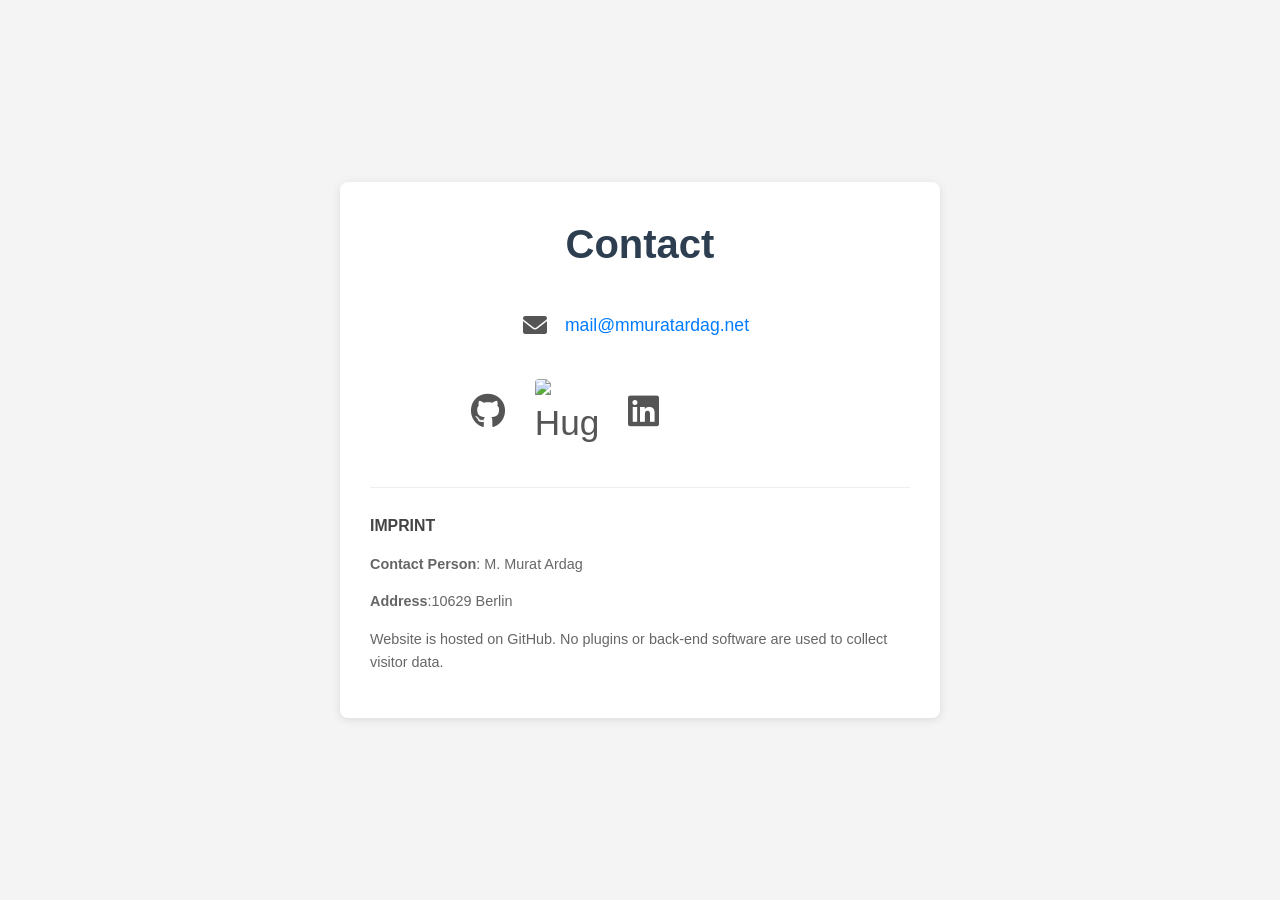
==== index.html @ 7292a0d1 "add index" ====
<!DOCTYPE html>
<html lang="en">
<head>
    <meta charset="utf-8">
    <meta name="viewport" content="width=device-width, initial-scale=1.0">
    <title>Contact M. Murat Ardag, Ph.D.</title>
    <!-- Font Awesome for general icons -->
    <link rel="stylesheet" href="https://cdnjs.cloudflare.com/ajax/libs/font-awesome/6.0.0/css/all.min.css">
    <!-- Academicons for academic-specific icons -->
    <link rel="stylesheet" href="https://cdn.jsdelivr.net/gh/jpswalsh/academicons@1.9.4/css/academicons.min.css">
    <style>
        body {
            font-family: 'Inter', sans-serif; /* Using Inter font as per instructions */
            line-height: 1.6;
            color: #333;
            margin: 0;
            padding: 20px;
            display: flex;
            flex-direction: column;
            align-items: center;
            justify-content: center;
            min-height: 100vh;
            background-color: #f4f4f4;
            box-sizing: border-box; /* Ensure padding doesn't add to total width */
        }
        .contact-container {
            background: #fff;
            padding: 30px;
            border-radius: 8px;
            box-shadow: 0 2px 10px rgba(0,0,0,0.1);
            text-align: center;
            max-width: 600px;
            width: 100%;
            box-sizing: border-box;
        }
        h1 {
            margin-top: 0;
            color: #2c3e50;
            font-size: 2.5em;
            margin-bottom: 30px;
        }
        .contact-item {
            margin-bottom: 20px;
            display: flex;
            align-items: center;
            justify-content: center;
        }
        .contact-item i, .contact-item img {
            margin-right: 10px;
            font-size: 1.5em; /* Slightly larger icons for better visibility */
            color: #555;
        }
        .contact-item a {
            color: #007bff;
            text-decoration: none;
            font-weight: 500; /* Medium weight for text */
            font-size: 1.1em;
            border-radius: 4px; /* Rounded corners for links */
            padding: 5px 8px; /* Add some padding for better clickability */
            transition: background-color 0.3s ease, color 0.3s ease;
        }
        .contact-item a:hover {
            text-decoration: none; /* Remove underline on hover for a cleaner look */
            background-color: #e9ecef;
            color: #0056b3;
        }
        .social-icons {
            margin-top: 30px;
            display: flex;
            flex-wrap: wrap;
            justify-content: center;
            gap: 20px; /* Increased gap for better spacing */
        }
        .social-icons a {
            color: #555;
            font-size: 2.2em; /* Larger social icons */
            text-decoration: none;
            transition: color 0.3s ease, transform 0.2s ease;
            display: inline-flex; /* Use flex for alignment with img */
            align-items: center;
            justify-content: center;
            border-radius: 50%; /* Make icons circular if applicable */
            padding: 5px; /* Add padding around icons */
        }
        .social-icons a:hover {
            color: #007bff;
            transform: translateY(-3px); /* Slight lift effect on hover */
        }
        .social-icons img {
            width: 1.8em; /* Adjusted size for Hugging Face logo */
            height: 1.8em;
            vertical-align: middle;
            border-radius: 4px; /* Apply rounded corners to image */
        }
        .ai { /* Specific styling for Academicons */
            font-size: 2.2em; /* Ensure Academicons match Font Awesome size */
        }
        .disclaimer {
            margin-top: 40px;
            font-size: 0.9em;
            color: #666;
            border-top: 1px solid #eee;
            padding-top: 25px;
            text-align: left; /* Align disclaimer text to the left */
        }
        .disclaimer h4 {
            margin-top: 0;
            color: #444;
            font-size: 1.1em;
            margin-bottom: 10px;
        }
        .disclaimer a {
            color: #007bff;
            text-decoration: none;
            font-weight: normal;
        }
        .disclaimer a:hover {
            text-decoration: underline;
        }

        /* Responsive adjustments */
        @media (max-width: 768px) {
            .contact-container {
                padding: 20px;
            }
            h1 {
                font-size: 2em;
            }
            .contact-item a {
                font-size: 1em;
            }
            .social-icons {
                gap: 15px;
            }
            .social-icons a {
                font-size: 2em;
            }
            .social-icons img {
                width: 1.6em;
                height: 1.6em;
            }
            .ai {
                font-size: 2em;
            }
        }

        @media (max-width: 480px) {
            .contact-container {
                padding: 15px;
            }
            h1 {
                font-size: 1.8em;
            }
            .social-icons {
                gap: 10px;
            }
            .social-icons a {
                font-size: 1.8em;
            }
            .social-icons img {
                width: 1.4em;
                height: 1.4em;
            }
            .ai {
                font-size: 1.8em;
            }
        }
    </style>
</head>
<body>
    <div class="contact-container">
        <h1>Contact</h1>

        <div class="contact-item">
            <i class="fa-solid fa-envelope"></i>
            <a href="mailto:mail@mmuratardag.net" aria-label="Email M. Murat Ardag">
                mail<span style="display:none">-no-spam-</span>@mmuratardag.net
            </a>
        </div>

        <div class="social-icons">
            <a href="https://github.com/mmuratardag" target="_blank" aria-label="GitHub Profile">
                <i class="fa-brands fa-github"></i>
            </a>
            <a href="https://huggingface.co/MMADS" target="_blank" aria-label="Hugging Face Profile">
                <img src="https://huggingface.co/front/assets/huggingface_logo-noborder.svg" alt="Hugging Face Logo">
            </a>
            <a href="https://www.linkedin.com/in/mmuratardag" target="_blank" aria-label="LinkedIn Profile">
                <i class="fa-brands fa-linkedin"></i>
            </a>
            <a href="https://scholar.google.com/citations?user=6MoKqzkAAAAJ&amp;hl=en" target="_blank" aria-label="Google Scholar Profile">
                <i class="ai ai-google-scholar"></i>
            </a>
            <a href="https://orcid.org/0000-0001-9111-1088" target="_blank" aria-label="ORCID Profile">
                <i class="ai ai-orcid"></i>
            </a>
            <a href="https://osf.io/4dvtj/" target="_blank" aria-label="OSF Profile">
                <i class="ai ai-osf"></i>
            </a>
            <a href="https://www.researchgate.net/profile/M_Ardag" target="_blank" aria-label="ResearchGate Profile">
                <i class="ai ai-researchgate"></i>
            </a>
            <a href="https://www.webofscience.com/wos/author/record/AAO-4578-2020" target="_blank" aria-label="Publons Profile (Web of Science)">
                <i class="ai ai-publons"></i> <!-- Changed icon back to Publons, link is Web of Science -->
            </a>
        </div>

        <div class="disclaimer">
            <h4>IMPRINT</h4>
            <p><b>Contact Person</b>: M. Murat Ardag</p>
            <p><b>Address</b>:10629 Berlin</p>
            <p>Website is hosted on GitHub. No plugins or back-end software are used to collect visitor data.</p>
        </div>
    </div>
</body>
</html>
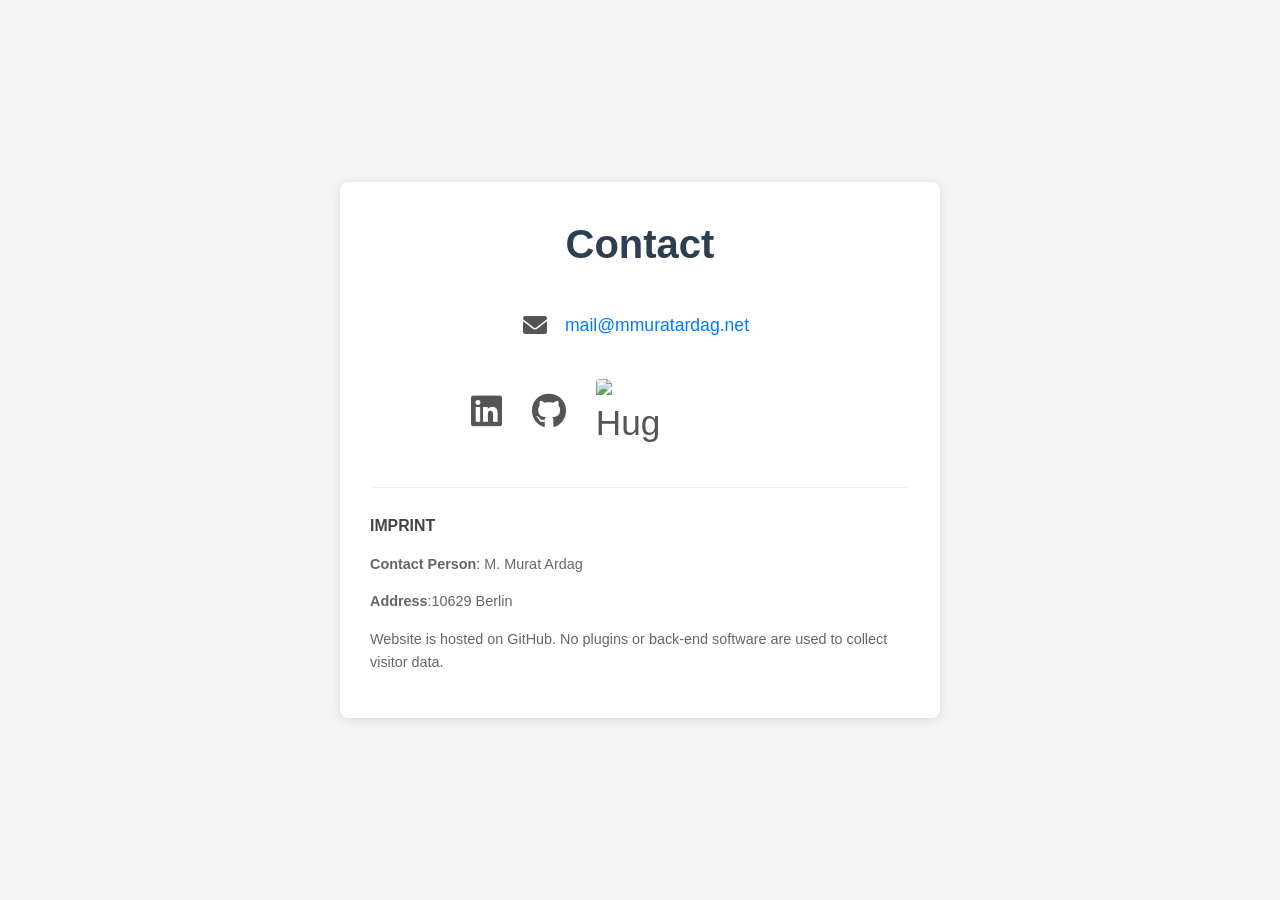
==== commit 709466bc: "update & adjust icons" ====
--- a/index.html
+++ b/index.html
@@ -4,13 +4,11 @@
     <meta charset="utf-8">
     <meta name="viewport" content="width=device-width, initial-scale=1.0">
     <title>Contact M. Murat Ardag, Ph.D.</title>
-    <!-- Font Awesome for general icons -->
     <link rel="stylesheet" href="https://cdnjs.cloudflare.com/ajax/libs/font-awesome/6.0.0/css/all.min.css">
-    <!-- Academicons for academic-specific icons -->
     <link rel="stylesheet" href="https://cdn.jsdelivr.net/gh/jpswalsh/academicons@1.9.4/css/academicons.min.css">
     <style>
         body {
-            font-family: 'Inter', sans-serif; /* Using Inter font as per instructions */
+            font-family: 'Inter', sans-serif; 
             line-height: 1.6;
             color: #333;
             margin: 0;
@@ -21,7 +19,7 @@
             justify-content: center;
             min-height: 100vh;
             background-color: #f4f4f4;
-            box-sizing: border-box; /* Ensure padding doesn't add to total width */
+            box-sizing: border-box; 
         }
         .contact-container {
             background: #fff;
@@ -47,20 +45,20 @@
         }
         .contact-item i, .contact-item img {
             margin-right: 10px;
-            font-size: 1.5em; /* Slightly larger icons for better visibility */
+            font-size: 1.5em; 
             color: #555;
         }
         .contact-item a {
             color: #007bff;
             text-decoration: none;
-            font-weight: 500; /* Medium weight for text */
+            font-weight: 500; 
             font-size: 1.1em;
-            border-radius: 4px; /* Rounded corners for links */
-            padding: 5px 8px; /* Add some padding for better clickability */
+            border-radius: 4px; 
+            padding: 5px 8px; 
             transition: background-color 0.3s ease, color 0.3s ease;
         }
         .contact-item a:hover {
-            text-decoration: none; /* Remove underline on hover for a cleaner look */
+            text-decoration: none; 
             background-color: #e9ecef;
             color: #0056b3;
         }
@@ -69,31 +67,31 @@
             display: flex;
             flex-wrap: wrap;
             justify-content: center;
-            gap: 20px; /* Increased gap for better spacing */
+            gap: 20px; 
         }
         .social-icons a {
             color: #555;
-            font-size: 2.2em; /* Larger social icons */
+            font-size: 2.2em; 
             text-decoration: none;
             transition: color 0.3s ease, transform 0.2s ease;
-            display: inline-flex; /* Use flex for alignment with img */
+            display: inline-flex; 
             align-items: center;
             justify-content: center;
-            border-radius: 50%; /* Make icons circular if applicable */
-            padding: 5px; /* Add padding around icons */
+            border-radius: 50%; 
+            padding: 5px; 
         }
         .social-icons a:hover {
             color: #007bff;
-            transform: translateY(-3px); /* Slight lift effect on hover */
+            transform: translateY(-3px); 
         }
         .social-icons img {
-            width: 1.8em; /* Adjusted size for Hugging Face logo */
+            width: 1.8em; 
             height: 1.8em;
             vertical-align: middle;
-            border-radius: 4px; /* Apply rounded corners to image */
-        }
-        .ai { /* Specific styling for Academicons */
-            font-size: 2.2em; /* Ensure Academicons match Font Awesome size */
+            border-radius: 4px; 
+        }
+        .ai { 
+            font-size: 2.2em; 
         }
         .disclaimer {
             margin-top: 40px;
@@ -101,7 +99,7 @@
             color: #666;
             border-top: 1px solid #eee;
             padding-top: 25px;
-            text-align: left; /* Align disclaimer text to the left */
+            text-align: left; 
         }
         .disclaimer h4 {
             margin-top: 0;
@@ -118,7 +116,6 @@
             text-decoration: underline;
         }
 
-        /* Responsive adjustments */
         @media (max-width: 768px) {
             .contact-container {
                 padding: 20px;
@@ -179,15 +176,15 @@
         </div>
 
         <div class="social-icons">
+            <a href="https://www.linkedin.com/in/mmuratardag" target="_blank" aria-label="LinkedIn Profile">
+                <i class="fa-brands fa-linkedin"></i>
+            </a>
             <a href="https://github.com/mmuratardag" target="_blank" aria-label="GitHub Profile">
                 <i class="fa-brands fa-github"></i>
             </a>
             <a href="https://huggingface.co/MMADS" target="_blank" aria-label="Hugging Face Profile">
                 <img src="https://huggingface.co/front/assets/huggingface_logo-noborder.svg" alt="Hugging Face Logo">
             </a>
-            <a href="https://www.linkedin.com/in/mmuratardag" target="_blank" aria-label="LinkedIn Profile">
-                <i class="fa-brands fa-linkedin"></i>
-            </a>
             <a href="https://scholar.google.com/citations?user=6MoKqzkAAAAJ&amp;hl=en" target="_blank" aria-label="Google Scholar Profile">
                 <i class="ai ai-google-scholar"></i>
             </a>
@@ -201,7 +198,7 @@
                 <i class="ai ai-researchgate"></i>
             </a>
             <a href="https://www.webofscience.com/wos/author/record/AAO-4578-2020" target="_blank" aria-label="Publons Profile (Web of Science)">
-                <i class="ai ai-publons"></i> <!-- Changed icon back to Publons, link is Web of Science -->
+                <i class="ai ai-clarivate"></i>
             </a>
         </div>
 
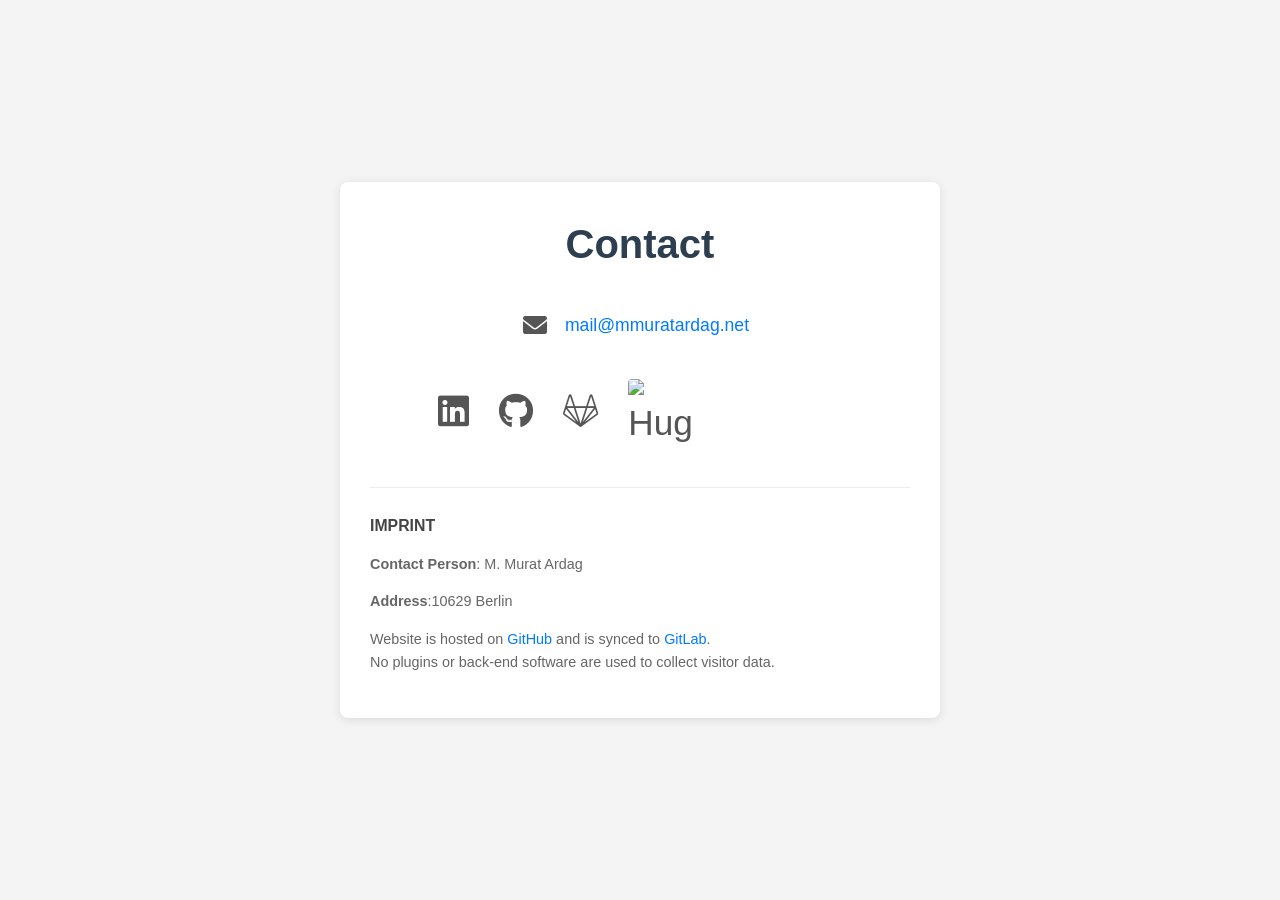
==== commit 8a217571: "minor update and test GitLab sync" ====
--- a/index.html
+++ b/index.html
@@ -6,163 +6,7 @@
     <title>Contact M. Murat Ardag, Ph.D.</title>
     <link rel="stylesheet" href="https://cdnjs.cloudflare.com/ajax/libs/font-awesome/6.0.0/css/all.min.css">
     <link rel="stylesheet" href="https://cdn.jsdelivr.net/gh/jpswalsh/academicons@1.9.4/css/academicons.min.css">
-    <style>
-        body {
-            font-family: 'Inter', sans-serif; 
-            line-height: 1.6;
-            color: #333;
-            margin: 0;
-            padding: 20px;
-            display: flex;
-            flex-direction: column;
-            align-items: center;
-            justify-content: center;
-            min-height: 100vh;
-            background-color: #f4f4f4;
-            box-sizing: border-box; 
-        }
-        .contact-container {
-            background: #fff;
-            padding: 30px;
-            border-radius: 8px;
-            box-shadow: 0 2px 10px rgba(0,0,0,0.1);
-            text-align: center;
-            max-width: 600px;
-            width: 100%;
-            box-sizing: border-box;
-        }
-        h1 {
-            margin-top: 0;
-            color: #2c3e50;
-            font-size: 2.5em;
-            margin-bottom: 30px;
-        }
-        .contact-item {
-            margin-bottom: 20px;
-            display: flex;
-            align-items: center;
-            justify-content: center;
-        }
-        .contact-item i, .contact-item img {
-            margin-right: 10px;
-            font-size: 1.5em; 
-            color: #555;
-        }
-        .contact-item a {
-            color: #007bff;
-            text-decoration: none;
-            font-weight: 500; 
-            font-size: 1.1em;
-            border-radius: 4px; 
-            padding: 5px 8px; 
-            transition: background-color 0.3s ease, color 0.3s ease;
-        }
-        .contact-item a:hover {
-            text-decoration: none; 
-            background-color: #e9ecef;
-            color: #0056b3;
-        }
-        .social-icons {
-            margin-top: 30px;
-            display: flex;
-            flex-wrap: wrap;
-            justify-content: center;
-            gap: 20px; 
-        }
-        .social-icons a {
-            color: #555;
-            font-size: 2.2em; 
-            text-decoration: none;
-            transition: color 0.3s ease, transform 0.2s ease;
-            display: inline-flex; 
-            align-items: center;
-            justify-content: center;
-            border-radius: 50%; 
-            padding: 5px; 
-        }
-        .social-icons a:hover {
-            color: #007bff;
-            transform: translateY(-3px); 
-        }
-        .social-icons img {
-            width: 1.8em; 
-            height: 1.8em;
-            vertical-align: middle;
-            border-radius: 4px; 
-        }
-        .ai { 
-            font-size: 2.2em; 
-        }
-        .disclaimer {
-            margin-top: 40px;
-            font-size: 0.9em;
-            color: #666;
-            border-top: 1px solid #eee;
-            padding-top: 25px;
-            text-align: left; 
-        }
-        .disclaimer h4 {
-            margin-top: 0;
-            color: #444;
-            font-size: 1.1em;
-            margin-bottom: 10px;
-        }
-        .disclaimer a {
-            color: #007bff;
-            text-decoration: none;
-            font-weight: normal;
-        }
-        .disclaimer a:hover {
-            text-decoration: underline;
-        }
-
-        @media (max-width: 768px) {
-            .contact-container {
-                padding: 20px;
-            }
-            h1 {
-                font-size: 2em;
-            }
-            .contact-item a {
-                font-size: 1em;
-            }
-            .social-icons {
-                gap: 15px;
-            }
-            .social-icons a {
-                font-size: 2em;
-            }
-            .social-icons img {
-                width: 1.6em;
-                height: 1.6em;
-            }
-            .ai {
-                font-size: 2em;
-            }
-        }
-
-        @media (max-width: 480px) {
-            .contact-container {
-                padding: 15px;
-            }
-            h1 {
-                font-size: 1.8em;
-            }
-            .social-icons {
-                gap: 10px;
-            }
-            .social-icons a {
-                font-size: 1.8em;
-            }
-            .social-icons img {
-                width: 1.4em;
-                height: 1.4em;
-            }
-            .ai {
-                font-size: 1.8em;
-            }
-        }
-    </style>
+    <link rel="stylesheet" href="style.css">
 </head>
 <body>
     <div class="contact-container">
@@ -181,6 +25,9 @@
             </a>
             <a href="https://github.com/mmuratardag" target="_blank" aria-label="GitHub Profile">
                 <i class="fa-brands fa-github"></i>
+            </a>
+            <a href="https://gitlab.com/mmuratardag" target="_blank" aria-label="GitLab Profile">
+                <i class="fa-brands fa-gitlab"></i>
             </a>
             <a href="https://huggingface.co/MMADS" target="_blank" aria-label="Hugging Face Profile">
                 <img src="https://huggingface.co/front/assets/huggingface_logo-noborder.svg" alt="Hugging Face Logo">
@@ -206,7 +53,7 @@
             <h4>IMPRINT</h4>
             <p><b>Contact Person</b>: M. Murat Ardag</p>
             <p><b>Address</b>:10629 Berlin</p>
-            <p>Website is hosted on GitHub. No plugins or back-end software are used to collect visitor data.</p>
+            <p>Website is hosted on <a href="https://github.com/mmuratardag/" target="_blank">GitHub</a> and is synced to <a href="https://gitlab.com/mmuratardag/" target="_blank">GitLab</a>.<br>No plugins or back-end software are used to collect visitor data.</p>
         </div>
     </div>
 </body>
--- a/style.css
+++ b/style.css
@@ -0,0 +1,155 @@
+body {
+    font-family: 'Inter', sans-serif; 
+    line-height: 1.6;
+    color: #333;
+    margin: 0;
+    padding: 20px;
+    display: flex;
+    flex-direction: column;
+    align-items: center;
+    justify-content: center;
+    min-height: 100vh;
+    background-color: #f4f4f4;
+    box-sizing: border-box; 
+}
+.contact-container {
+    background: #fff;
+    padding: 30px;
+    border-radius: 8px;
+    box-shadow: 0 2px 10px rgba(0,0,0,0.1);
+    text-align: center;
+    max-width: 600px;
+    width: 100%;
+    box-sizing: border-box;
+}
+h1 {
+    margin-top: 0;
+    color: #2c3e50;
+    font-size: 2.5em;
+    margin-bottom: 30px;
+}
+.contact-item {
+    margin-bottom: 20px;
+    display: flex;
+    align-items: center;
+    justify-content: center;
+}
+.contact-item i, .contact-item img {
+    margin-right: 10px;
+    font-size: 1.5em; 
+    color: #555;
+}
+.contact-item a {
+    color: #007bff;
+    text-decoration: none;
+    font-weight: 500; 
+    font-size: 1.1em;
+    border-radius: 4px; 
+    padding: 5px 8px; 
+    transition: background-color 0.3s ease, color 0.3s ease;
+}
+.contact-item a:hover {
+    text-decoration: none; 
+    background-color: #e9ecef;
+    color: #0056b3;
+}
+.social-icons {
+    margin-top: 30px;
+    display: flex;
+    flex-wrap: wrap;
+    justify-content: center;
+    gap: 20px; 
+}
+.social-icons a {
+    color: #555;
+    font-size: 2.2em; 
+    text-decoration: none;
+    transition: color 0.3s ease, transform 0.2s ease;
+    display: inline-flex; 
+    align-items: center;
+    justify-content: center;
+    border-radius: 50%; 
+    padding: 5px; 
+}
+.social-icons a:hover {
+    color: #007bff;
+    transform: translateY(-3px); 
+}
+.social-icons img {
+    width: 1.8em; 
+    height: 1.8em;
+    vertical-align: middle;
+    border-radius: 4px; 
+}
+.ai { 
+    font-size: 2.2em; 
+}
+.disclaimer {
+    margin-top: 40px;
+    font-size: 0.9em;
+    color: #666;
+    border-top: 1px solid #eee;
+    padding-top: 25px;
+    text-align: left; 
+}
+.disclaimer h4 {
+    margin-top: 0;
+    color: #444;
+    font-size: 1.1em;
+    margin-bottom: 10px;
+}
+.disclaimer a {
+    color: #007bff;
+    text-decoration: none;
+    font-weight: normal;
+}
+.disclaimer a:hover {
+    text-decoration: underline;
+}
+
+@media (max-width: 768px) {
+    .contact-container {
+        padding: 20px;
+    }
+    h1 {
+        font-size: 2em;
+    }
+    .contact-item a {
+        font-size: 1em;
+    }
+    .social-icons {
+        gap: 15px;
+    }
+    .social-icons a {
+        font-size: 2em;
+    }
+    .social-icons img {
+        width: 1.6em;
+        height: 1.6em;
+    }
+    .ai {
+        font-size: 2em;
+    }
+}
+
+@media (max-width: 480px) {
+    .contact-container {
+        padding: 15px;
+    }
+    h1 {
+        font-size: 1.8em;
+    }
+    .social-icons {
+        gap: 10px;
+    }
+    .social-icons a {
+        font-size: 1.8em;
+    }
+    .social-icons img {
+        width: 1.4em;
+        height: 1.4em;
+    }
+    .ai {
+        font-size: 1.8em;
+    }
+}
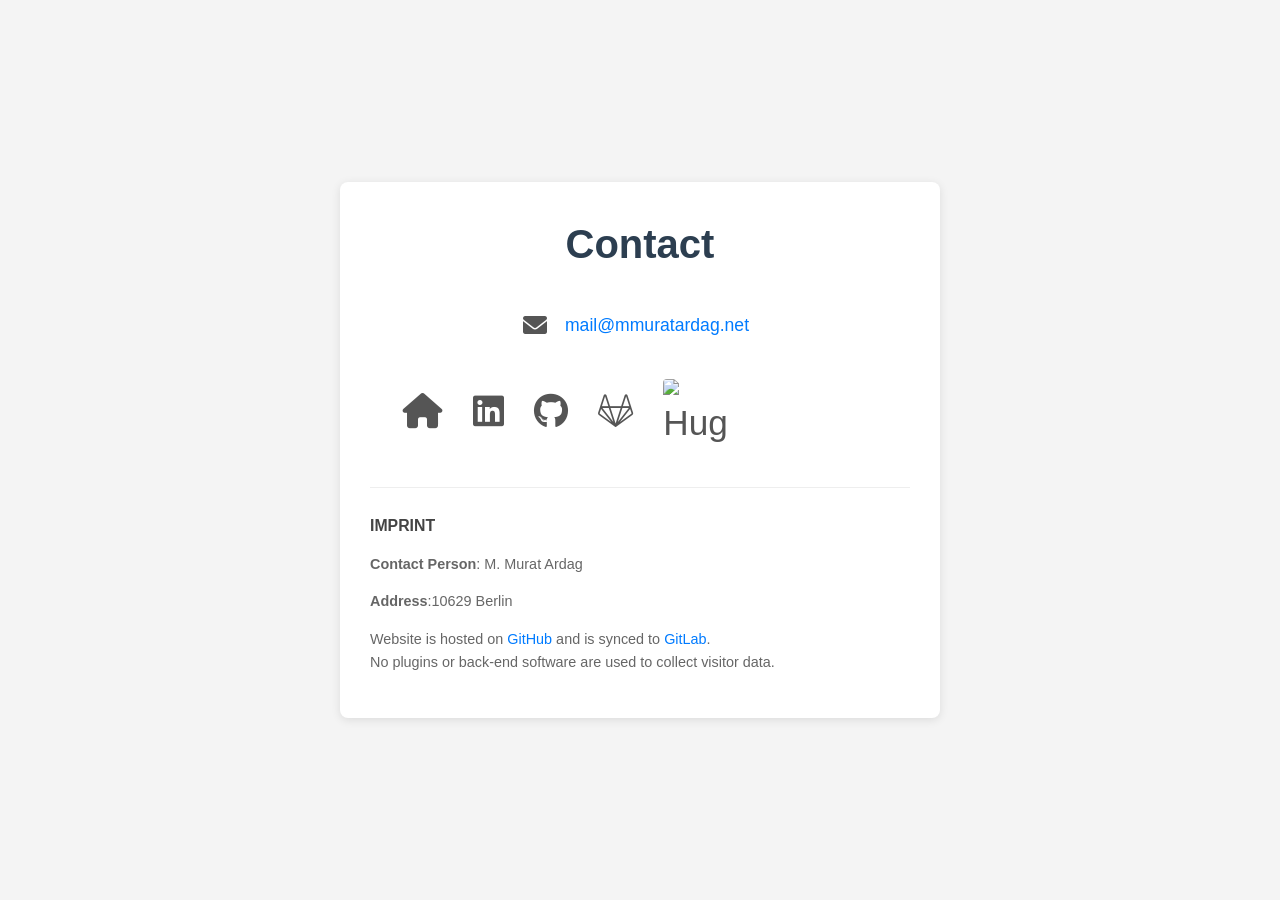
==== commit 902c9810: "tidied things up" ====
--- a/index.html
+++ b/index.html
@@ -20,31 +20,34 @@
         </div>
 
         <div class="social-icons">
-            <a href="https://www.linkedin.com/in/mmuratardag" target="_blank" aria-label="LinkedIn Profile">
+            <a href="https://mmuratardag.github.io/" aria-label="Home Page">
+                <i class="fa-solid fa-home"></i>
+            </a>
+            <a href="https://www.linkedin.com/in/mmuratardag" target="_blank" rel="noopener" aria-label="LinkedIn Profile">
                 <i class="fa-brands fa-linkedin"></i>
             </a>
-            <a href="https://github.com/mmuratardag" target="_blank" aria-label="GitHub Profile">
+            <a href="https://github.com/mmuratardag" target="_blank" rel="noopener" aria-label="GitHub Profile">
                 <i class="fa-brands fa-github"></i>
             </a>
-            <a href="https://gitlab.com/mmuratardag" target="_blank" aria-label="GitLab Profile">
+            <a href="https://gitlab.com/mmuratardag" target="_blank" rel="noopener" aria-label="GitLab Profile">
                 <i class="fa-brands fa-gitlab"></i>
             </a>
-            <a href="https://huggingface.co/MMADS" target="_blank" aria-label="Hugging Face Profile">
+            <a href="https://huggingface.co/MMADS" target="_blank" rel="noopener" aria-label="Hugging Face Profile">
                 <img src="https://huggingface.co/front/assets/huggingface_logo-noborder.svg" alt="Hugging Face Logo">
             </a>
-            <a href="https://scholar.google.com/citations?user=6MoKqzkAAAAJ&amp;hl=en" target="_blank" aria-label="Google Scholar Profile">
+            <a href="https://scholar.google.com/citations?user=6MoKqzkAAAAJ&amp;hl=en" target="_blank" rel="noopener" aria-label="Google Scholar Profile">
                 <i class="ai ai-google-scholar"></i>
             </a>
-            <a href="https://orcid.org/0000-0001-9111-1088" target="_blank" aria-label="ORCID Profile">
+            <a href="https://orcid.org/0000-0001-9111-1088" target="_blank" rel="noopener" aria-label="ORCID Profile">
                 <i class="ai ai-orcid"></i>
             </a>
-            <a href="https://osf.io/4dvtj/" target="_blank" aria-label="OSF Profile">
+            <a href="https://osf.io/4dvtj/" target="_blank" rel="noopener" aria-label="OSF Profile">
                 <i class="ai ai-osf"></i>
             </a>
-            <a href="https://www.researchgate.net/profile/M_Ardag" target="_blank" aria-label="ResearchGate Profile">
+            <a href="https://www.researchgate.net/profile/M_Ardag" target="_blank" rel="noopener" aria-label="ResearchGate Profile">
                 <i class="ai ai-researchgate"></i>
             </a>
-            <a href="https://www.webofscience.com/wos/author/record/AAO-4578-2020" target="_blank" aria-label="Publons Profile (Web of Science)">
+            <a href="https://www.webofscience.com/wos/author/record/AAO-4578-2020" target="_blank" rel="noopener" aria-label="Publons Profile (Web of Science)">
                 <i class="ai ai-clarivate"></i>
             </a>
         </div>
@@ -53,7 +56,7 @@
             <h4>IMPRINT</h4>
             <p><b>Contact Person</b>: M. Murat Ardag</p>
             <p><b>Address</b>:10629 Berlin</p>
-            <p>Website is hosted on <a href="https://github.com/mmuratardag/" target="_blank">GitHub</a> and is synced to <a href="https://gitlab.com/mmuratardag/" target="_blank">GitLab</a>.<br>No plugins or back-end software are used to collect visitor data.</p>
+            <p>Website is hosted on <a href="https://github.com/mmuratardag/" target="_blank" rel="noopener">GitHub</a> and is synced to <a href="https://gitlab.com/mmuratardag/" target="_blank" rel="noopener">GitLab</a>.<br>No plugins or back-end software are used to collect visitor data.</p>
         </div>
     </div>
 </body>
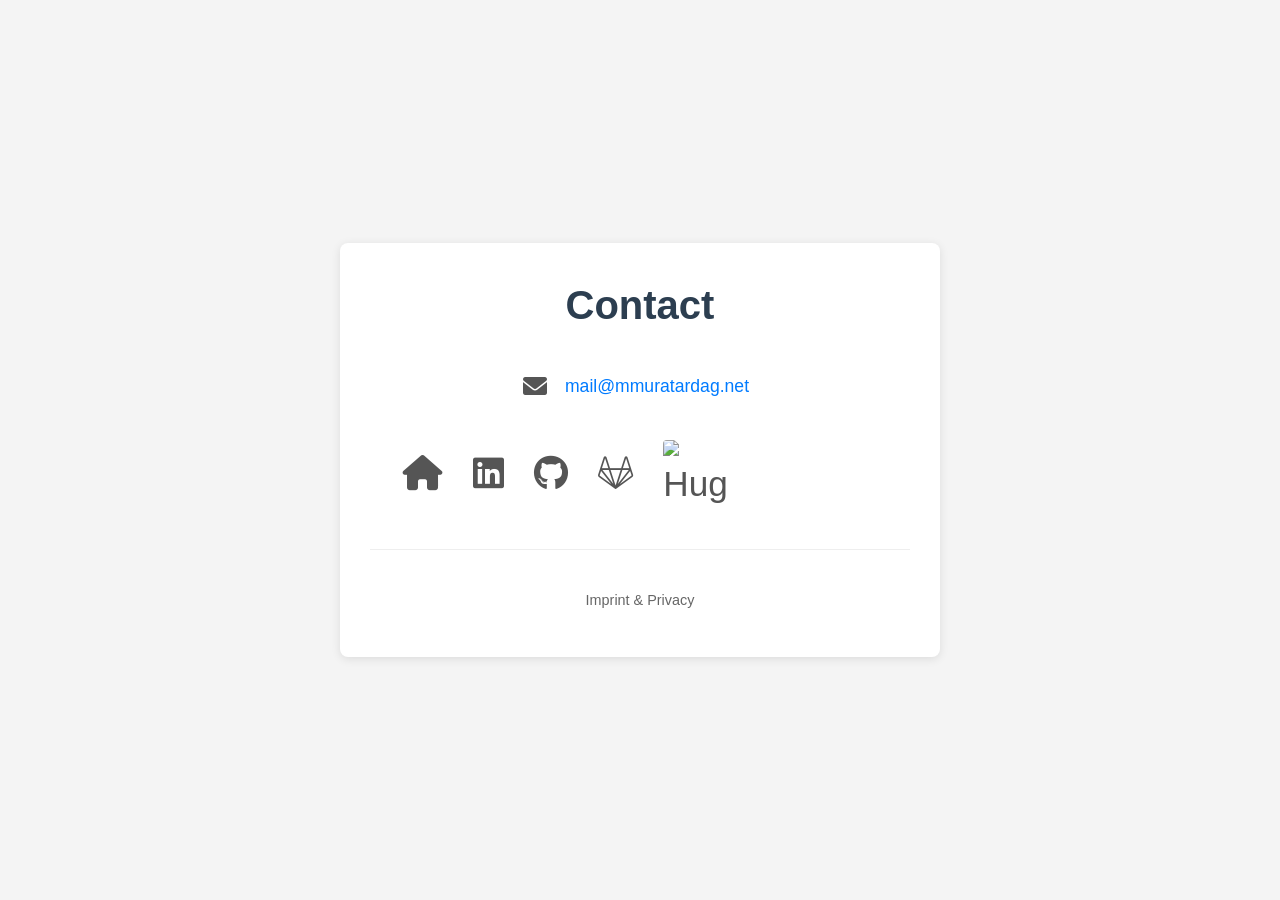
==== commit 40f70689: "mod index test ts" ====
--- a/index.html
+++ b/index.html
@@ -1,63 +1,60 @@
-<!DOCTYPE html>
-<html lang="en">
-<head>
-    <meta charset="utf-8">
-    <meta name="viewport" content="width=device-width, initial-scale=1.0">
-    <title>Contact M. Murat Ardag, Ph.D.</title>
-    <link rel="stylesheet" href="https://cdnjs.cloudflare.com/ajax/libs/font-awesome/6.0.0/css/all.min.css">
-    <link rel="stylesheet" href="https://cdn.jsdelivr.net/gh/jpswalsh/academicons@1.9.4/css/academicons.min.css">
-    <link rel="stylesheet" href="style.css">
-</head>
-<body>
-    <div class="contact-container">
-        <h1>Contact</h1>
-
-        <div class="contact-item">
-            <i class="fa-solid fa-envelope"></i>
-            <a href="mailto:mail@mmuratardag.net" aria-label="Email M. Murat Ardag">
-                mail<span style="display:none">-no-spam-</span>@mmuratardag.net
-            </a>
-        </div>
-
-        <div class="social-icons">
-            <a href="https://mmuratardag.github.io/" aria-label="Home Page">
-                <i class="fa-solid fa-home"></i>
-            </a>
-            <a href="https://www.linkedin.com/in/mmuratardag" target="_blank" rel="noopener" aria-label="LinkedIn Profile">
-                <i class="fa-brands fa-linkedin"></i>
-            </a>
-            <a href="https://github.com/mmuratardag" target="_blank" rel="noopener" aria-label="GitHub Profile">
-                <i class="fa-brands fa-github"></i>
-            </a>
-            <a href="https://gitlab.com/mmuratardag" target="_blank" rel="noopener" aria-label="GitLab Profile">
-                <i class="fa-brands fa-gitlab"></i>
-            </a>
-            <a href="https://huggingface.co/MMADS" target="_blank" rel="noopener" aria-label="Hugging Face Profile">
-                <img src="https://huggingface.co/front/assets/huggingface_logo-noborder.svg" alt="Hugging Face Logo">
-            </a>
-            <a href="https://scholar.google.com/citations?user=6MoKqzkAAAAJ&amp;hl=en" target="_blank" rel="noopener" aria-label="Google Scholar Profile">
-                <i class="ai ai-google-scholar"></i>
-            </a>
-            <a href="https://orcid.org/0000-0001-9111-1088" target="_blank" rel="noopener" aria-label="ORCID Profile">
-                <i class="ai ai-orcid"></i>
-            </a>
-            <a href="https://osf.io/4dvtj/" target="_blank" rel="noopener" aria-label="OSF Profile">
-                <i class="ai ai-osf"></i>
-            </a>
-            <a href="https://www.researchgate.net/profile/M_Ardag" target="_blank" rel="noopener" aria-label="ResearchGate Profile">
-                <i class="ai ai-researchgate"></i>
-            </a>
-            <a href="https://www.webofscience.com/wos/author/record/AAO-4578-2020" target="_blank" rel="noopener" aria-label="Publons Profile (Web of Science)">
-                <i class="ai ai-clarivate"></i>
-            </a>
-        </div>
-
-        <div class="disclaimer">
-            <h4>IMPRINT</h4>
-            <p><b>Contact Person</b>: M. Murat Ardag</p>
-            <p><b>Address</b>:10629 Berlin</p>
-            <p>Website is hosted on <a href="https://github.com/mmuratardag/" target="_blank" rel="noopener">GitHub</a> and is synced to <a href="https://gitlab.com/mmuratardag/" target="_blank" rel="noopener">GitLab</a>.<br>No plugins or back-end software are used to collect visitor data.</p>
-        </div>
-    </div>
-</body>
-</html>
+<!DOCTYPE html>
+<html lang="en">
+<head>
+    <meta charset="utf-8">
+    <meta name="viewport" content="width=device-width, initial-scale=1.0">
+    <title>Contact M. Murat Ardag, Ph.D.</title>
+    <link rel="stylesheet" href="https://cdnjs.cloudflare.com/ajax/libs/font-awesome/6.0.0/css/all.min.css">
+    <link rel="stylesheet" href="https://cdn.jsdelivr.net/gh/jpswalsh/academicons@1.9.4/css/academicons.min.css">
+    <link rel="stylesheet" href="style.css">
+</head>
+<body>
+    <!-- dGVzdC10ZXN0LXRlc3Q= -->
+    <div class="contact-container">
+        <h1>Contact</h1>
+        <div class="contact-item">
+            <i class="fa-solid fa-envelope"></i>
+            <a href="mailto:mail@mmuratardag.net" aria-label="Email M. Murat Ardag">
+                mail<span style="display:none">-no-spam-</span>@mmuratardag.net
+            </a>
+        </div>
+
+        <div class="social-icons">
+            <a href="https://mmuratardag.github.io/" aria-label="Home Page">
+                <i class="fa-solid fa-home"></i>
+            </a>
+            <a href="https://www.linkedin.com/in/mmuratardag" target="_blank" rel="noopener" aria-label="LinkedIn Profile">
+                <i class="fa-brands fa-linkedin"></i>
+            </a>
+            <a href="https://github.com/mmuratardag" target="_blank" rel="noopener" aria-label="GitHub Profile">
+                <i class="fa-brands fa-github"></i>
+            </a>
+            <a href="https://gitlab.com/mmuratardag" target="_blank" rel="noopener" aria-label="GitLab Profile">
+                <i class="fa-brands fa-gitlab"></i>
+            </a>
+            <a href="https://huggingface.co/MMADS" target="_blank" rel="noopener" aria-label="Hugging Face Profile">
+                <img src="https://huggingface.co/front/assets/huggingface_logo-noborder.svg" alt="Hugging Face Logo">
+            </a>
+            <a href="https://scholar.google.com/citations?user=6MoKqzkAAAAJ&amp;hl=en" target="_blank" rel="noopener" aria-label="Google Scholar Profile">
+                <i class="ai ai-google-scholar"></i>
+            </a>
+            <a href="https://orcid.org/0000-0001-9111-1088" target="_blank" rel="noopener" aria-label="ORCID Profile">
+                <i class="ai ai-orcid"></i>
+            </a>
+            <a href="https://osf.io/4dvtj/" target="_blank" rel="noopener" aria-label="OSF Profile">
+                <i class="ai ai-osf"></i>
+            </a>
+            <a href="https://www.researchgate.net/profile/M_Ardag" target="_blank" rel="noopener" aria-label="ResearchGate Profile">
+                <i class="ai ai-researchgate"></i>
+            </a>
+            <a href="https://www.webofscience.com/wos/author/record/AAO-4578-2020" target="_blank" rel="noopener" aria-label="Publons Profile (Web of Science)">
+                <i class="ai ai-clarivate"></i>
+            </a>
+        </div>
+
+        <div class="disclaimer">
+            <p><center><a href="imprint.html" style="color: inherit; text-decoration: none;">Imprint & Privacy</a></center></p>
+        </div>
+    </div>
+</body>
+</html>
